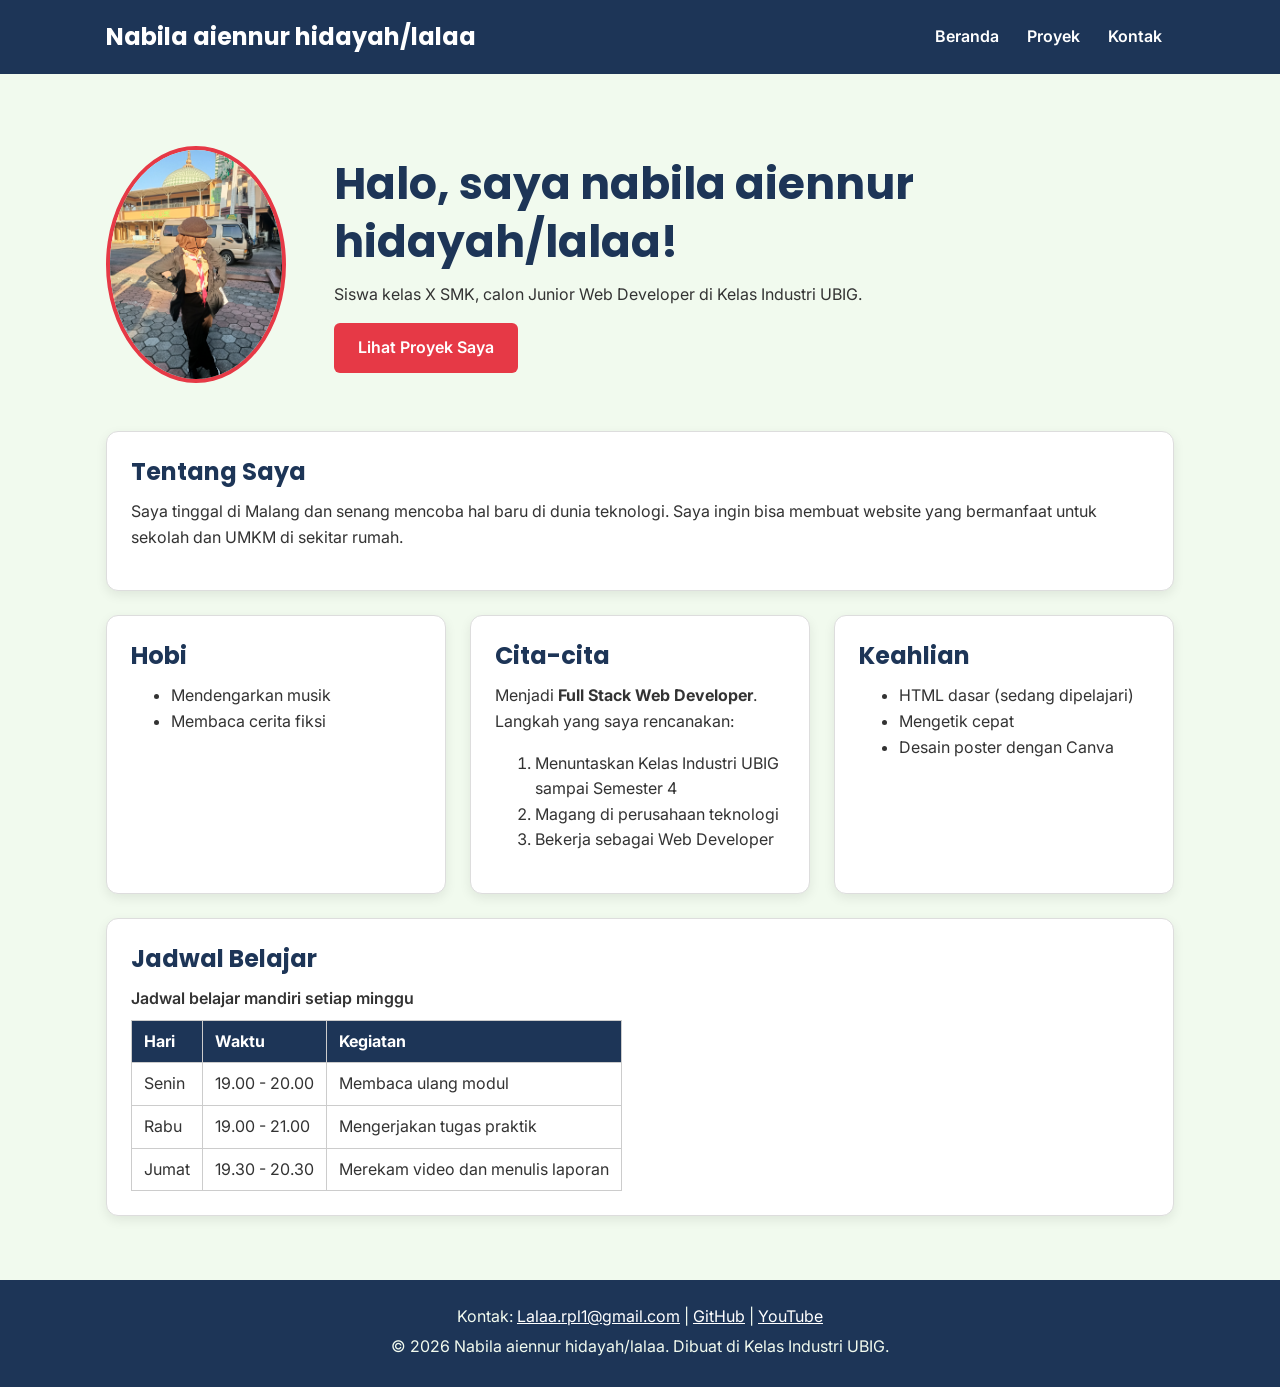
==== index.html @ 4d930527 "Upload semua file" ====
<!DOCTYPE html>
<html lang="id">
<head>
  <meta charset="UTF-8">
  <meta name="viewport" content="width=device-width, initial-scale=1.0">
  <title>Nabila aiennur hidayah/lalaa | Beranda</title>
  <link rel="preconnect" href="https://fonts.googleapis.com">
  <link rel="preconnect" href="https://fonts.gstatic.com" crossorigin>
  <link href="https://fonts.googleapis.com/css2?family=Inter:wght@400;600&family=Poppins:wght@600;700&display=swap" rel="stylesheet">
  <link rel="stylesheet" href="css/style.css">
</head>
<body>
  <header>
    <div class="container navbar">
      <h1>Nabila aiennur hidayah/lalaa</h1>
      <nav class="menu-laptop">
        <ul>
          <li><a href="index.html">Beranda</a></li>
          <li><a href="proyek.html">Proyek</a></li>
          <li><a href="kontak.html">Kontak</a></li>
        </ul>
      </nav>
      <!-- Tantangan: menu ponsel yang bisa dibuka-tutup -->
      <details class="menu-ponsel">
        <summary>Menu</summary>
        <nav>
          <ul>
            <li><a href="index.html">Beranda</a></li>
            <li><a href="proyek.html">Proyek</a></li>
            <li><a href="kontak.html">Kontak</a></li>
          </ul>
        </nav>
      </details>
    </div>
  </header>

  <main>
    <div class="container">
      <section class="hero">
        <img src="img/IMG20250812063908.jpg" alt="Foto profil Nabila aiennur hidayah/lalaa" width="180">
        <div>
          <h2>Halo, saya nabila aiennur hidayah/lalaa!</h2>
          <p>Siswa kelas X SMK, calon Junior Web Developer di Kelas Industri UBIG.</p>
          <a href="proyek.html" class="tombol">Lihat Proyek Saya</a>
        </div>
      </section>

      <section class="kartu">
        <h2>Tentang Saya</h2>
        <p>Saya tinggal di Malang dan senang mencoba hal baru di dunia teknologi. Saya ingin bisa membuat website yang bermanfaat untuk sekolah dan UMKM di sekitar rumah.</p>
      </section>

      <div class="daftar-kartu">
        <section class="kartu">
          <h2>Hobi</h2>
          <ul>
            <li>Mendengarkan musik</li>
            <li>Membaca cerita fiksi</li>
          </ul>
        </section>

        <section class="kartu">
          <h2>Cita-cita</h2>
          <p>Menjadi <strong>Full Stack Web Developer</strong>. Langkah yang saya rencanakan:</p>
          <ol>
            <li>Menuntaskan Kelas Industri UBIG sampai Semester 4</li>
            <li>Magang di perusahaan teknologi</li>
            <li>Bekerja sebagai Web Developer</li>
          </ol>
        </section>

        <section class="kartu">
          <h2>Keahlian</h2>
          <ul>
            <li>HTML dasar (sedang dipelajari)</li>
            <li>Mengetik cepat</li>
            <li>Desain poster dengan Canva</li>
          </ul>
        </section>
      </div>

      <section class="kartu">
        <h2>Jadwal Belajar</h2>
        <table>
          <caption>Jadwal belajar mandiri setiap minggu</caption>
          <thead>
            <tr>
              <th>Hari</th>
              <th>Waktu</th>
              <th>Kegiatan</th>
            </tr>
          </thead>
          <tbody>
            <tr>
              <td>Senin</td>
              <td>19.00 - 20.00</td>
              <td>Membaca ulang modul</td>
            </tr>
            <tr>
              <td>Rabu</td>
              <td>19.00 - 21.00</td>
              <td>Mengerjakan tugas praktik</td>
            </tr>
            <tr>
              <td>Jumat</td>
              <td>19.30 - 20.30</td>
              <td>Merekam video dan menulis laporan</td>
            </tr>
          </tbody>
        </table>
      </section>
    </div>
  </main>

  <footer>
    <p>Kontak: <a href="mailto:Lalaa.rpl1@gmail.com">Lalaa.rpl1@gmail.com</a> |
      <a href="https://github.com/" target="_blank">GitHub</a> |
      <a href="https://www.youtube.com/" target="_blank">YouTube</a></p>
    <p>&copy; 2026 Nabila aiennur hidayah/lalaa. Dibuat di Kelas Industri UBIG.</p>
  </footer>
</body>
</html>
---- css/style.css ----
/* Gaya portofolio Andi Pratama
   Palet: #1D3557 (utama), #E63946 (aksen), #F1FAEE (latar)
   Huruf: Poppins (judul), Inter (isi)
   Tata letak: mobile first, titik ubah 768px (tablet) dan 1024px (laptop) */

/* 1. Reset */
* {
  box-sizing: border-box;
  margin: 0;
}

img {
  max-width: 100%;
  height: auto;
}

/* 2. Dasar halaman: warna dan huruf */
body {
  font-family: "Inter", Arial, sans-serif;
  font-size: 1rem;
  line-height: 1.6;
  color: #333333;
  background-color: #F1FAEE;
}

h1, h2, h3 {
  font-family: "Poppins", Arial, sans-serif;
  color: #1D3557;
  line-height: 1.3;
}

h2 {
  margin-bottom: 0.75rem;
}

p, ul, ol {
  margin-bottom: 1rem;
}

a {
  color: #E63946;
}

/* 3. Wadah, header, dan menu */
.container {
  max-width: 1100px;
  margin: 0 auto;
  padding: 0 1rem;
}

header {
  background-color: #1D3557;
  color: #FFFFFF;
  padding: 1rem 0;
}

header h1 {
  color: #FFFFFF;
  font-size: 1.5rem;
}

.navbar {
  display: flex;
  flex-wrap: wrap;
  justify-content: space-between;
  align-items: center;
  gap: 0.5rem;
}

nav ul {
  display: flex;
  gap: 0.25rem;
  padding: 0;
  margin: 0;
  list-style: none;
}

nav a {
  display: inline-block;
  padding: 0.5rem 0.75rem;
  border-radius: 6px;
  color: #FFFFFF;
  font-weight: 600;
  text-decoration: none;
}

/* Tantangan: menu ponsel buka-tutup dengan details */
.menu-laptop {
  display: none;
}

.menu-ponsel summary {
  padding: 0.5rem 0.75rem;
  border: 1px solid #FFFFFF;
  border-radius: 6px;
  font-weight: 600;
  cursor: pointer;
}

.menu-ponsel ul {
  flex-direction: column;
  margin-top: 0.5rem;
}

/* 4. Isi utama, hero, dan kartu */
main {
  padding: 1.5rem 0;
}

.hero {
  display: flex;
  flex-direction: column;
  align-items: center;
  gap: 1.5rem;
  padding: 1rem 0 2rem;
  text-align: center;
}

.hero img {
  border: 4px solid #E63946;
  border-radius: 50%;
}

.hero h2 {
  font-size: 2rem;
}

.tombol {
  display: inline-block;
  padding: 0.75rem 1.5rem;
  border-radius: 6px;
  background-color: #E63946;
  color: #FFFFFF;
  font-weight: 600;
  text-decoration: none;
}

.kartu {
  background-color: #FFFFFF;
  padding: 1rem;
  margin-bottom: 1.5rem;
  border: 1px solid #DDDDDD;
  border-radius: 12px;
  box-shadow: 0 4px 12px rgba(0, 0, 0, 0.08);
}

.daftar-kartu {
  display: flex;
  flex-wrap: wrap;
  gap: 1.5rem;
  margin-bottom: 1.5rem;
}

.daftar-kartu .kartu {
  flex: 1 1 280px;
  margin-bottom: 0;
}

article img {
  border-radius: 8px;
  border: 1px solid #DDDDDD;
}

/* 5. Tabel */
table {
  border-collapse: collapse;
}

caption {
  font-weight: 600;
  text-align: left;
  margin-bottom: 0.5rem;
}

th, td {
  border: 1px solid #CCCCCC;
  padding: 0.5rem 0.75rem;
  text-align: left;
}

th {
  background-color: #1D3557;
  color: #FFFFFF;
}

/* 6. Form */
label {
  font-weight: 600;
}

input, select, textarea {
  width: 100%;
  max-width: 22rem;
  padding: 0.6rem;
  margin-top: 0.25rem;
  border: 1px solid #CCCCCC;
  border-radius: 6px;
  font-family: inherit;
  font-size: 1rem;
}

button {
  padding: 0.75rem 1.5rem;
  border: none;
  border-radius: 6px;
  background-color: #E63946;
  color: #FFFFFF;
  font-family: inherit;
  font-size: 1rem;
  font-weight: 600;
  cursor: pointer;
}

/* 7. Footer */
footer {
  background-color: #1D3557;
  color: #F1FAEE;
  text-align: center;
  padding: 1.5rem;
}

footer p {
  margin-bottom: 0.25rem;
}

footer a {
  color: #FFFFFF;
}

/* 8. Tablet: lebar layar 768px ke atas */
@media (min-width: 768px) {
  .menu-laptop {
    display: block;
  }

  .menu-ponsel {
    display: none;
  }

  .hero {
    flex-direction: row;
    padding: 2rem 0 3rem;
    text-align: left;
  }

  .kartu {
    padding: 1.5rem;
  }
}

/* 9. Laptop: lebar layar 1024px ke atas */
@media (min-width: 1024px) {
  main {
    padding: 2.5rem 0;
  }

  .hero {
    gap: 3rem;
  }

  .hero h2 {
    font-size: 2.75rem;
  }
}
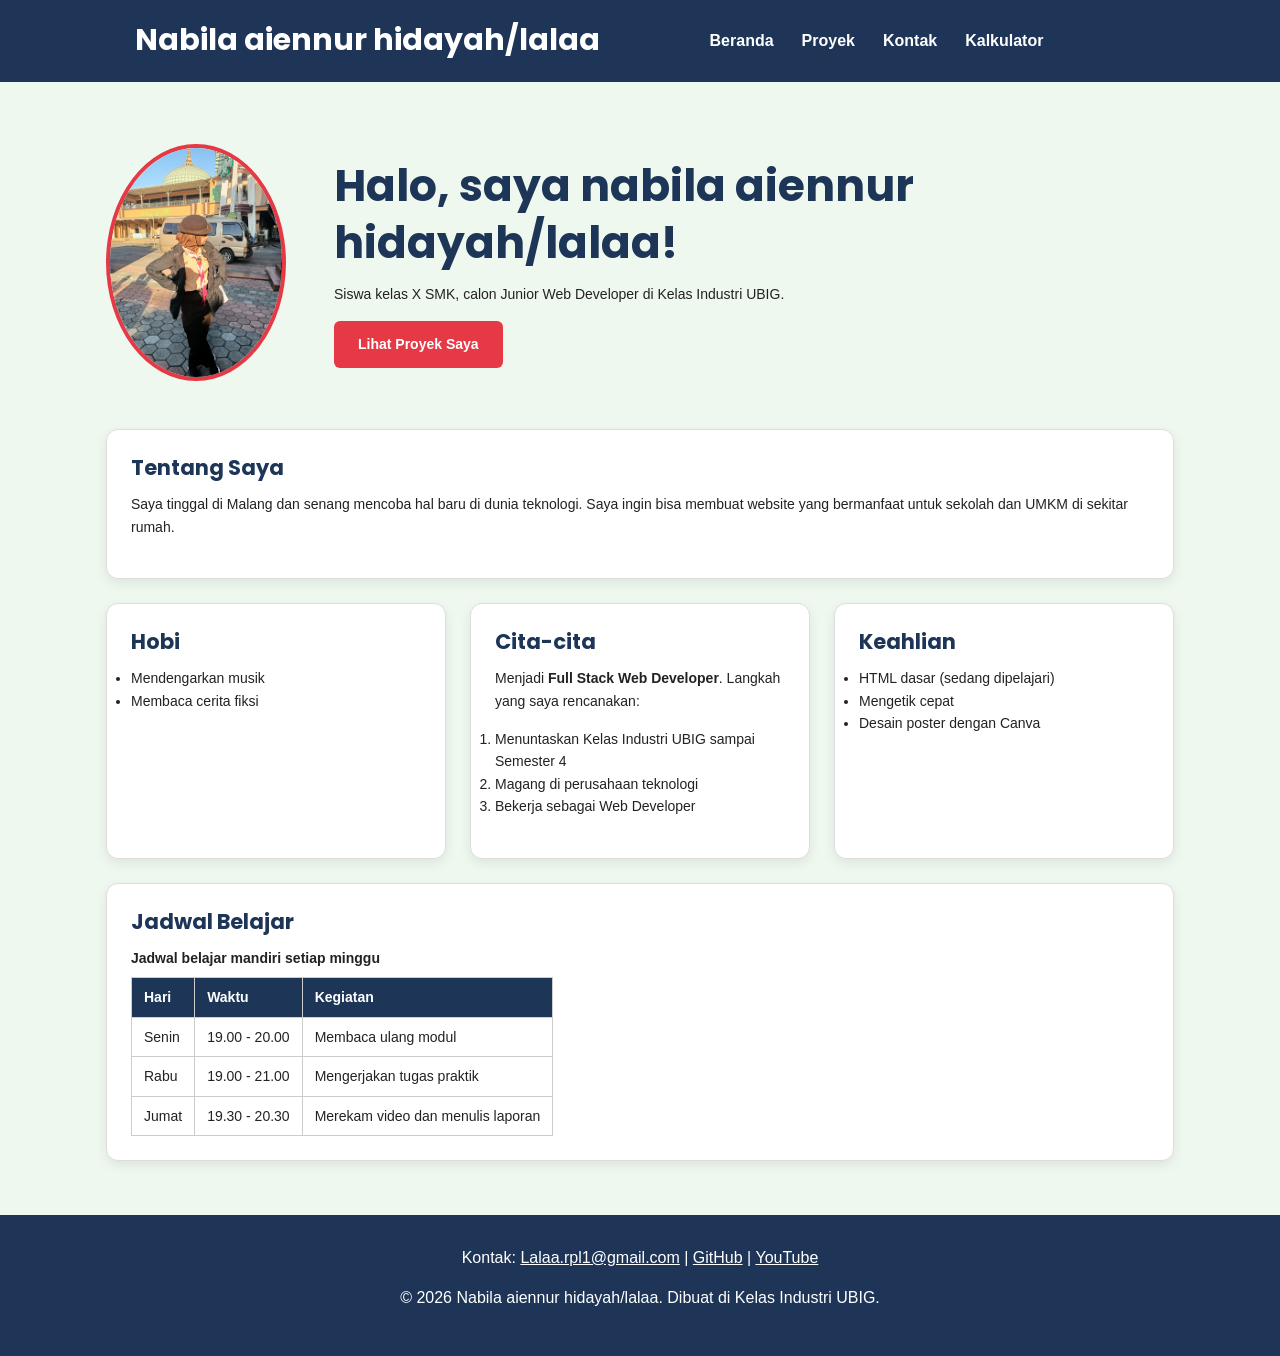
==== commit 1052ee77: "feat: tambah latihan javascript dasar" ====
--- a/index.html
+++ b/index.html
@@ -4,10 +4,25 @@
   <meta charset="UTF-8">
   <meta name="viewport" content="width=device-width, initial-scale=1.0">
   <title>Nabila aiennur hidayah/lalaa | Beranda</title>
+  <link rel="icon" href="img/IMG20250812063908.jpg">
   <link rel="preconnect" href="https://fonts.googleapis.com">
   <link rel="preconnect" href="https://fonts.gstatic.com" crossorigin>
   <link href="https://fonts.googleapis.com/css2?family=Inter:wght@400;600&family=Poppins:wght@600;700&display=swap" rel="stylesheet">
   <link rel="stylesheet" href="css/style.css">
+  <head>
+<meta charset="UTF-8">
+
+<meta name="viewport" content="width=device-width, initial-scale=1.0">
+
+<title>Nabila aiennur hidayah/lalaa | Beranda</title>
+<link rel="preconnect" href="https://fonts.googleapis.com">
+<link rel="preconnect" href="https://fonts.gstatic.com"
+crossorigin>
+<link href="https://fonts.googleapis.com/css2?
+family=Inter:wght@400;600&family=Poppins:wght@600;700&display=swap"
+rel="stylesheet">
+<link rel="stylesheet" href="css/style.css">
+<script src="js/latihan.js" defer></script>
 </head>
 <body>
   <header>
@@ -18,6 +33,7 @@
           <li><a href="index.html">Beranda</a></li>
           <li><a href="proyek.html">Proyek</a></li>
           <li><a href="kontak.html">Kontak</a></li>
+          <li><a href="kalkulator.html">Kalkulator</a></li>
         </ul>
       </nav>
       <!-- Tantangan: menu ponsel yang bisa dibuka-tutup -->
--- a/css/style.css
+++ b/css/style.css
@@ -1,4 +1,4 @@
-/* Gaya portofolio Andi Pratama
+/* Gaya portofolio Nabila aiennur hidayah/lalaa
    Palet: #1D3557 (utama), #E63946 (aksen), #F1FAEE (latar)
    Huruf: Poppins (judul), Inter (isi)
    Tata letak: mobile first, titik ubah 768px (tablet) dan 1024px (laptop) */
@@ -262,3 +262,163 @@
     font-size: 2.75rem;
   }
 }
+* {
+    margin: 0;
+    padding: 0;
+    box-sizing: border-box;
+}
+
+body {
+    font-family: Arial, sans-serif;
+    background-color: #eeeeee;
+    font-size: 14px;
+}
+
+ * {
+    margin: 0;
+    padding: 0;
+    box-sizing: border-box;
+}
+
+body {
+    font-family: Arial, sans-serif;
+    background-color: #eff8ee;
+    color: #222;
+}
+
+
+/* Navbar */
+header {
+    background-color: #1e3557;
+    color: white;
+    width: 100%;
+    padding: 20px 30px;
+
+    display: flex;
+    flex-direction: row;
+    flex-wrap: nowrap;
+    justify-content: center;
+    align-items: center;
+    gap: 25px;
+}
+
+header h1 {
+    font-size: 30px;
+    font-weight: bold;
+    white-space: nowrap;
+    margin: 0;
+    transform: translateX(-90PX);
+}
+
+header nav {
+    display: flex;
+    flex-direction: row;
+    flex-wrap: nowrap;
+    align-items: center;
+    gap: 30px;
+}
+
+header nav a {
+    color: white;
+    text-decoration: none;
+    font-size: 16px;
+    font-weight: bold;
+    white-space: nowrap;
+}
+
+
+/* Memperbaiki lebar halaman */
+html,
+body {
+    width: 100%;
+    margin: 0;
+    padding: 0;
+    overflow-x: hidden;
+}
+
+main {
+    width: 100%;
+}
+
+.card {
+    width: 100%;
+    max-width: 100%;
+}
+/* Bagian utama */
+main {
+    min-height: 500px;
+    padding: 30px 40px;
+}
+
+/* Kotak kalkulator */
+.card {
+    background-color: white;
+    padding: 30px;
+    border-radius: 15px;
+    box-shadow: 0 3px 10px rgba(0, 0, 0, 0.1);
+    width: 100%;
+}
+
+.card h2 {
+    color: #1e3557;
+    font-size: 28px;
+    margin-bottom: 20px;
+}
+
+.card p {
+    margin-bottom: 20px;
+}
+
+/* Form */
+form {
+    display: flex;
+    flex-direction: column;
+    width: 440px;
+    max-width: 100%;
+}
+
+label {
+    font-weight: bold;
+    margin-bottom: 10px;
+}
+
+input {
+    padding: 12px;
+    margin-bottom: 20px;
+    border: 1px solid #ccc;
+    border-radius: 5px;
+    font-size: 16px;
+}
+
+button {
+    background-color: #e63946;
+    color: white;
+    border: none;
+    border-radius: 5px;
+    padding: 12px;
+    width: 100px;
+    font-size: 15px;
+    cursor: pointer;
+}
+
+button:hover {
+    background-color: #c92a37;
+}
+
+#hasil {
+    margin-top: 15px;
+    font-size: 16px;
+}
+
+/* Footer */
+footer {
+    background-color: #1e3557;
+    color: white;
+    text-align: center;
+    padding: 30px 15px;
+    font-size: 16px;
+}
+
+footer p {
+    margin-bottom: 15px;
+}
--- a/css/style.css
+++ b/css/style.css
@@ -1,4 +1,4 @@
-/* Gaya portofolio Andi Pratama
+/* Gaya portofolio Nabila aiennur hidayah/lalaa
    Palet: #1D3557 (utama), #E63946 (aksen), #F1FAEE (latar)
    Huruf: Poppins (judul), Inter (isi)
    Tata letak: mobile first, titik ubah 768px (tablet) dan 1024px (laptop) */
@@ -262,3 +262,163 @@
     font-size: 2.75rem;
   }
 }
+* {
+    margin: 0;
+    padding: 0;
+    box-sizing: border-box;
+}
+
+body {
+    font-family: Arial, sans-serif;
+    background-color: #eeeeee;
+    font-size: 14px;
+}
+
+ * {
+    margin: 0;
+    padding: 0;
+    box-sizing: border-box;
+}
+
+body {
+    font-family: Arial, sans-serif;
+    background-color: #eff8ee;
+    color: #222;
+}
+
+
+/* Navbar */
+header {
+    background-color: #1e3557;
+    color: white;
+    width: 100%;
+    padding: 20px 30px;
+
+    display: flex;
+    flex-direction: row;
+    flex-wrap: nowrap;
+    justify-content: center;
+    align-items: center;
+    gap: 25px;
+}
+
+header h1 {
+    font-size: 30px;
+    font-weight: bold;
+    white-space: nowrap;
+    margin: 0;
+    transform: translateX(-90PX);
+}
+
+header nav {
+    display: flex;
+    flex-direction: row;
+    flex-wrap: nowrap;
+    align-items: center;
+    gap: 30px;
+}
+
+header nav a {
+    color: white;
+    text-decoration: none;
+    font-size: 16px;
+    font-weight: bold;
+    white-space: nowrap;
+}
+
+
+/* Memperbaiki lebar halaman */
+html,
+body {
+    width: 100%;
+    margin: 0;
+    padding: 0;
+    overflow-x: hidden;
+}
+
+main {
+    width: 100%;
+}
+
+.card {
+    width: 100%;
+    max-width: 100%;
+}
+/* Bagian utama */
+main {
+    min-height: 500px;
+    padding: 30px 40px;
+}
+
+/* Kotak kalkulator */
+.card {
+    background-color: white;
+    padding: 30px;
+    border-radius: 15px;
+    box-shadow: 0 3px 10px rgba(0, 0, 0, 0.1);
+    width: 100%;
+}
+
+.card h2 {
+    color: #1e3557;
+    font-size: 28px;
+    margin-bottom: 20px;
+}
+
+.card p {
+    margin-bottom: 20px;
+}
+
+/* Form */
+form {
+    display: flex;
+    flex-direction: column;
+    width: 440px;
+    max-width: 100%;
+}
+
+label {
+    font-weight: bold;
+    margin-bottom: 10px;
+}
+
+input {
+    padding: 12px;
+    margin-bottom: 20px;
+    border: 1px solid #ccc;
+    border-radius: 5px;
+    font-size: 16px;
+}
+
+button {
+    background-color: #e63946;
+    color: white;
+    border: none;
+    border-radius: 5px;
+    padding: 12px;
+    width: 100px;
+    font-size: 15px;
+    cursor: pointer;
+}
+
+button:hover {
+    background-color: #c92a37;
+}
+
+#hasil {
+    margin-top: 15px;
+    font-size: 16px;
+}
+
+/* Footer */
+footer {
+    background-color: #1e3557;
+    color: white;
+    text-align: center;
+    padding: 30px 15px;
+    font-size: 16px;
+}
+
+footer p {
+    margin-bottom: 15px;
+}
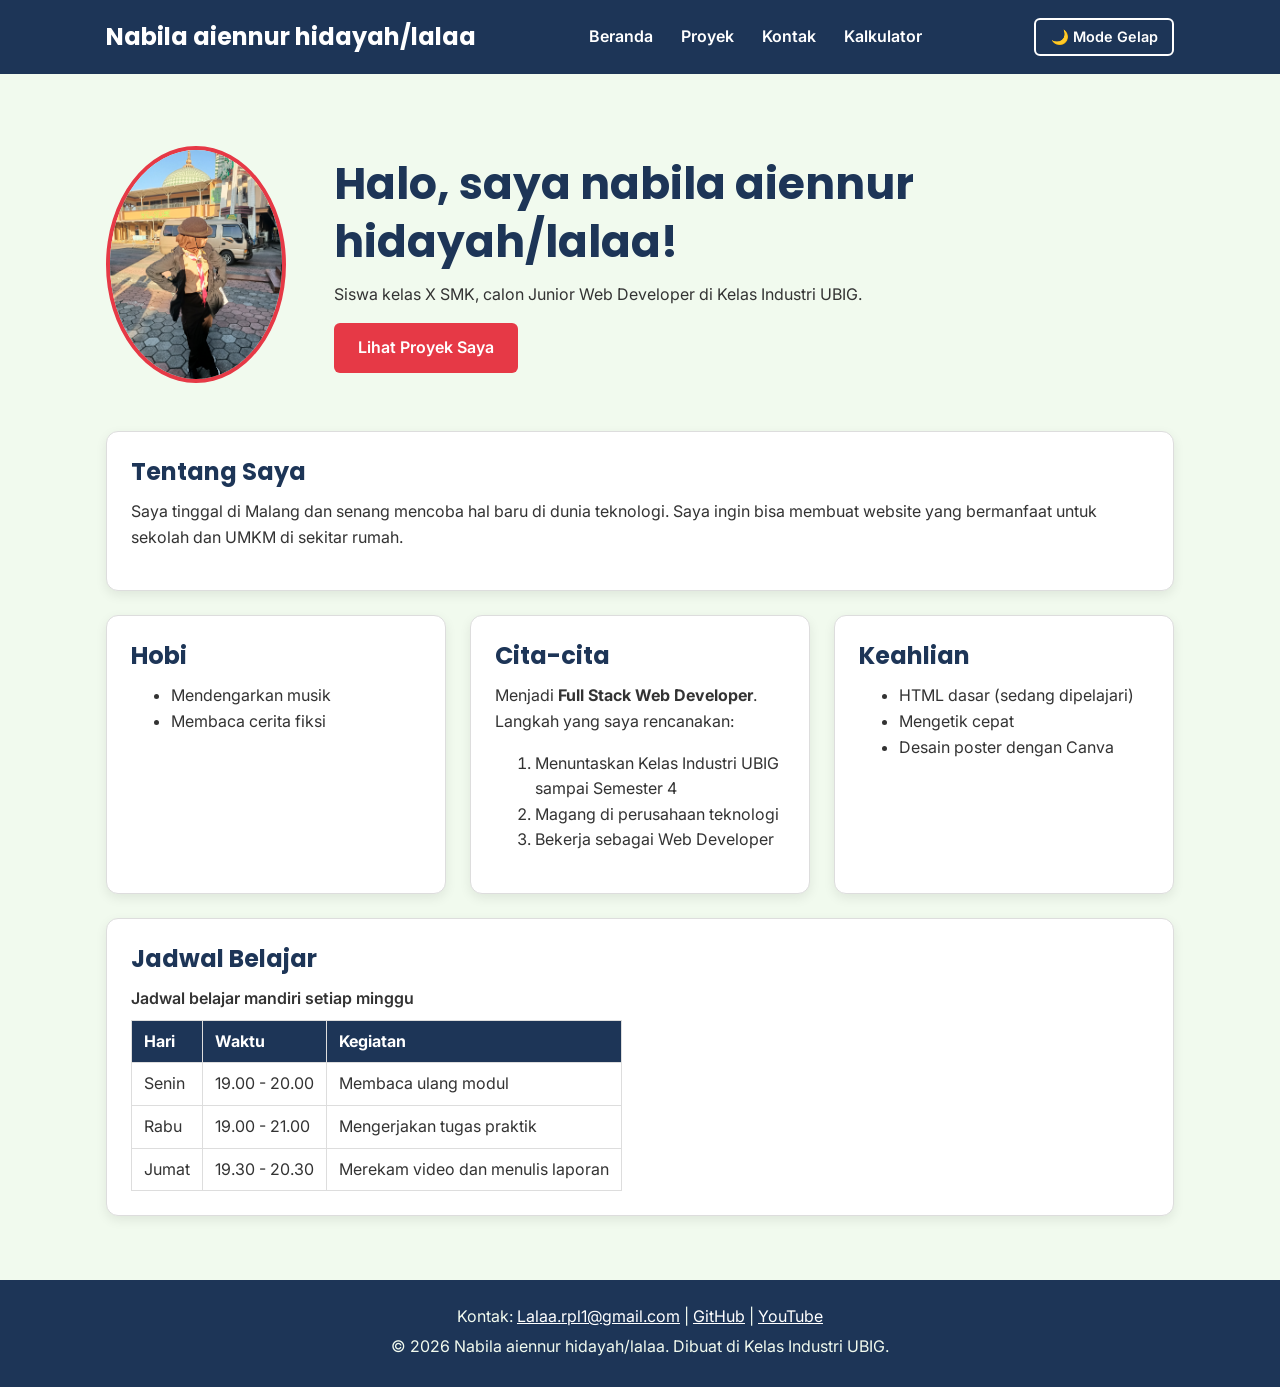
==== commit 7073e8aa: "update project" ====
--- a/index.html
+++ b/index.html
@@ -4,25 +4,13 @@
   <meta charset="UTF-8">
   <meta name="viewport" content="width=device-width, initial-scale=1.0">
   <title>Nabila aiennur hidayah/lalaa | Beranda</title>
-  <link rel="icon" href="img/IMG20250812063908.jpg">
   <link rel="preconnect" href="https://fonts.googleapis.com">
   <link rel="preconnect" href="https://fonts.gstatic.com" crossorigin>
   <link href="https://fonts.googleapis.com/css2?family=Inter:wght@400;600&family=Poppins:wght@600;700&display=swap" rel="stylesheet">
   <link rel="stylesheet" href="css/style.css">
-  <head>
-<meta charset="UTF-8">
-
-<meta name="viewport" content="width=device-width, initial-scale=1.0">
-
-<title>Nabila aiennur hidayah/lalaa | Beranda</title>
-<link rel="preconnect" href="https://fonts.googleapis.com">
-<link rel="preconnect" href="https://fonts.gstatic.com"
-crossorigin>
-<link href="https://fonts.googleapis.com/css2?
-family=Inter:wght@400;600&family=Poppins:wght@600;700&display=swap"
-rel="stylesheet">
-<link rel="stylesheet" href="css/style.css">
-<script src="js/latihan.js" defer></script>
+  <script src="js/main.js" defer></script>
+  <script src="js/Tema.js" defer></script>
+  <script src="js/latihan.js" defer></script>
 </head>
 <body>
   <header>
@@ -36,6 +24,11 @@
           <li><a href="kalkulator.html">Kalkulator</a></li>
         </ul>
       </nav>
+
+      <button type="button" id="button-tema" class="tombol-tema">
+           🌙 Mode Gelap
+        </button>
+
       <!-- Tantangan: menu ponsel yang bisa dibuka-tutup -->
       <details class="menu-ponsel">
         <summary>Menu</summary>
@@ -44,6 +37,7 @@
             <li><a href="index.html">Beranda</a></li>
             <li><a href="proyek.html">Proyek</a></li>
             <li><a href="kontak.html">Kontak</a></li>
+            <li><a href="kalkulator.html">Kalkulator</a></li>
           </ul>
         </nav>
       </details>
@@ -53,7 +47,7 @@
   <main>
     <div class="container">
       <section class="hero">
-        <img src="img/IMG20250812063908.jpg" alt="Foto profil Nabila aiennur hidayah/lalaa" width="180">
+        <img src="img/myfoto.jpeg.jpg" alt="Foto profil Nabila aiennur hidayah/lalaa" width="180">
         <div>
           <h2>Halo, saya nabila aiennur hidayah/lalaa!</h2>
           <p>Siswa kelas X SMK, calon Junior Web Developer di Kelas Industri UBIG.</p>
@@ -135,4 +129,4 @@
     <p>&copy; 2026 Nabila aiennur hidayah/lalaa. Dibuat di Kelas Industri UBIG.</p>
   </footer>
 </body>
-</html>
+</html>
--- a/css/style.css
+++ b/css/style.css
@@ -1,4 +1,4 @@
-/* Gaya portofolio Nabila aiennur hidayah/lalaa
+/* Gaya portofolio Nabila aiennur hidayah
    Palet: #1D3557 (utama), #E63946 (aksen), #F1FAEE (latar)
    Huruf: Poppins (judul), Inter (isi)
    Tata letak: mobile first, titik ubah 768px (tablet) dan 1024px (laptop) */
@@ -15,17 +15,32 @@
 }
 
 /* 2. Dasar halaman: warna dan huruf */
+/* PENANDA FOOTER: body dibuat setinggi layar dan disusun vertikal. */
+:root {
+  --warna-utama: #1D3557;
+  --warna-judul: #1D3557;
+  --warna-aksen: #E63946;
+  --warna-tautan: #E63946;
+  --warna-latar: #F1FAEE;
+  --warna-teks: #333333;
+  --warna-kartu: #FFFFFF;
+  --warna-garis: #DDDDDD;
+}
+
 body {
+  display: flex;
+  flex-direction: column;
+  min-height: 100vh;
   font-family: "Inter", Arial, sans-serif;
   font-size: 1rem;
   line-height: 1.6;
-  color: #333333;
-  background-color: #F1FAEE;
+  color: var(--warna-teks);
+  background-color: var(--warna-latar);
 }
 
 h1, h2, h3 {
   font-family: "Poppins", Arial, sans-serif;
-  color: #1D3557;
+  color: var(--warna-judul);
   line-height: 1.3;
 }
 
@@ -38,7 +53,7 @@
 }
 
 a {
-  color: #E63946;
+  color: var(--warna-tautan);
 }
 
 /* 3. Wadah, header, dan menu */
@@ -49,7 +64,7 @@
 }
 
 header {
-  background-color: #1D3557;
+  background-color: var(--warna-utama);
   color: #FFFFFF;
   padding: 1rem 0;
 }
@@ -103,7 +118,9 @@
 }
 
 /* 4. Isi utama, hero, dan kartu */
+/* PENANDA FOOTER: main mengisi ruang kosong sebelum footer. */
 main {
+  flex: 1;
   padding: 1.5rem 0;
 }
 
@@ -129,17 +146,17 @@
   display: inline-block;
   padding: 0.75rem 1.5rem;
   border-radius: 6px;
-  background-color: #E63946;
+  background-color: var(--warna-aksen);
   color: #FFFFFF;
   font-weight: 600;
   text-decoration: none;
 }
 
 .kartu {
-  background-color: #FFFFFF;
+  background-color: var(--warna-kartu);
   padding: 1rem;
   margin-bottom: 1.5rem;
-  border: 1px solid #DDDDDD;
+  border: 1px solid var(--warna-garis);
   border-radius: 12px;
   box-shadow: 0 4px 12px rgba(0, 0, 0, 0.08);
 }
@@ -158,7 +175,7 @@
 
 article img {
   border-radius: 8px;
-  border: 1px solid #DDDDDD;
+  border: 1px solid var(--warna-garis);
 }
 
 /* 5. Tabel */
@@ -173,13 +190,13 @@
 }
 
 th, td {
-  border: 1px solid #CCCCCC;
+  border: 1px solid var(--warna-garis);
   padding: 0.5rem 0.75rem;
   text-align: left;
 }
 
 th {
-  background-color: #1D3557;
+  background-color: var(--warna-utama);
   color: #FFFFFF;
 }
 
@@ -193,8 +210,10 @@
   max-width: 22rem;
   padding: 0.6rem;
   margin-top: 0.25rem;
-  border: 1px solid #CCCCCC;
-  border-radius: 6px;
+  border: 1px solid var(--warna-garis);
+  border-radius: 6px;
+  color: var(--warna-teks);
+  background-color: var(--warna-kartu);
   font-family: inherit;
   font-size: 1rem;
 }
@@ -203,7 +222,7 @@
   padding: 0.75rem 1.5rem;
   border: none;
   border-radius: 6px;
-  background-color: #E63946;
+  background-color: var(--warna-aksen);
   color: #FFFFFF;
   font-family: inherit;
   font-size: 1rem;
@@ -213,7 +232,7 @@
 
 /* 7. Footer */
 footer {
-  background-color: #1D3557;
+  background-color: var(--warna-utama);
   color: #F1FAEE;
   text-align: center;
   padding: 1.5rem;
@@ -262,163 +281,109 @@
     font-size: 2.75rem;
   }
 }
-* {
-    margin: 0;
-    padding: 0;
+
+/* 10. Tombol tema, filter, dan label kategori */
+.tombol-tema {
+  padding: 0.5rem 0.9rem;
+  border: 2px solid #FFFFFF;
+  background-color: transparent;
+  font-size: 0.9rem;
+}
+
+.filter-proyek {
+  display: flex;
+  flex-wrap: wrap;
+  gap: 0.5rem;
+  margin-bottom: 1rem;
+}
+
+.filter-proyek-tombol {
+  padding: 0.5rem 0.9rem;
+}
+
+.filter-proyek-tombol.aktif {
+  background-color: var(--warna-utama);
+}
+
+.label {
+  display: inline-block;
+  margin-bottom: 0.5rem;
+  color: var(--warna-aksen);
+  font-weight: 600;
+}
+
+/* 11. Tema gelap */
+body.gelap {
+  --warna-utama: #24364B;
+  --warna-judul: #E3E8EE;
+  --warna-aksen: #FF7B86;
+  --warna-tautan: #FF9AA2;
+  --warna-latar: #121A24;
+  --warna-teks: #E3E8EE;
+  --warna-kartu: #1C2938;
+  --warna-garis: #3A4A5D;
+}
+
+
+/* ===== KALKULATOR NILAI ===== */
+
+main .card {
+    width: 100%;
+    max-width: 1100px;
+    margin: 30px auto;
+    padding: 30px;
     box-sizing: border-box;
-}
-
-body {
-    font-family: Arial, sans-serif;
-    background-color: #eeeeee;
-    font-size: 14px;
-}
-
- * {
-    margin: 0;
-    padding: 0;
-    box-sizing: border-box;
-}
-
-body {
-    font-family: Arial, sans-serif;
-    background-color: #eff8ee;
-    color: #222;
-}
-
-
-/* Navbar */
-header {
-    background-color: #1e3557;
-    color: white;
-    width: 100%;
-    padding: 20px 30px;
-
-    display: flex;
-    flex-direction: row;
-    flex-wrap: nowrap;
-    justify-content: center;
-    align-items: center;
-    gap: 25px;
-}
-
-header h1 {
-    font-size: 30px;
-    font-weight: bold;
-    white-space: nowrap;
-    margin: 0;
-    transform: translateX(-90PX);
-}
-
-header nav {
-    display: flex;
-    flex-direction: row;
-    flex-wrap: nowrap;
-    align-items: center;
-    gap: 30px;
-}
-
-header nav a {
-    color: white;
-    text-decoration: none;
-    font-size: 16px;
-    font-weight: bold;
-    white-space: nowrap;
-}
-
-
-/* Memperbaiki lebar halaman */
-html,
-body {
-    width: 100%;
-    margin: 0;
-    padding: 0;
-    overflow-x: hidden;
-}
-
-main {
-    width: 100%;
-}
-
-.card {
-    width: 100%;
-    max-width: 100%;
-}
-/* Bagian utama */
-main {
-    min-height: 500px;
-    padding: 30px 40px;
-}
-
-/* Kotak kalkulator */
-.card {
-    background-color: white;
-    padding: 30px;
     border-radius: 15px;
-    box-shadow: 0 3px 10px rgba(0, 0, 0, 0.1);
-    width: 100%;
-}
-
-.card h2 {
-    color: #1e3557;
-    font-size: 28px;
-    margin-bottom: 20px;
-}
-
-.card p {
-    margin-bottom: 20px;
-}
-
-/* Form */
-form {
+}
+
+/* Form kalkulator */
+#formNilai {
     display: flex;
     flex-direction: column;
-    width: 440px;
-    max-width: 100%;
-}
-
-label {
-    font-weight: bold;
-    margin-bottom: 10px;
-}
-
-input {
+    align-items: flex-start;
+    gap: 12px;
+    width: 100%;
+    max-width: 470px;
+    margin-top: 25px;
+}
+
+/* Label input */
+#formNilai label {
+    display: block;
+    font-weight: 600;
+    margin-top: 5px;
+}
+
+/* Kotak input */
+#formNilai input {
+    width: 100%;
     padding: 12px;
-    margin-bottom: 20px;
-    border: 1px solid #ccc;
-    border-radius: 5px;
-    font-size: 16px;
-}
-
-button {
-    background-color: #e63946;
-    color: white;
-    border: none;
-    border-radius: 5px;
-    padding: 12px;
-    width: 100px;
-    font-size: 15px;
+    box-sizing: border-box;
+    border-radius: 8px;
+}
+
+/* Tombol hitung */
+#formNilai button {
+    padding: 12px 25px;
+    margin-top: 10px;
+    border-radius: 8px;
     cursor: pointer;
 }
 
-button:hover {
-    background-color: #c92a37;
-}
-
+/* Hasil kalkulasi */
 #hasil {
-    margin-top: 15px;
-    font-size: 16px;
-}
-
-/* Footer */
-footer {
-    background-color: #1e3557;
-    color: white;
-    text-align: center;
-    padding: 30px 15px;
-    font-size: 16px;
-}
-
-footer p {
-    margin-bottom: 15px;
+    margin-top: 25px;
+    font-weight: 600;
+}
+
+/* Tampilan HP */
+@media (max-width: 600px) {
+    main .card {
+        padding: 20px;
+        margin: 20px auto;
+    }
+
+    #formNilai {
+        max-width: 100%;
+    }
 }
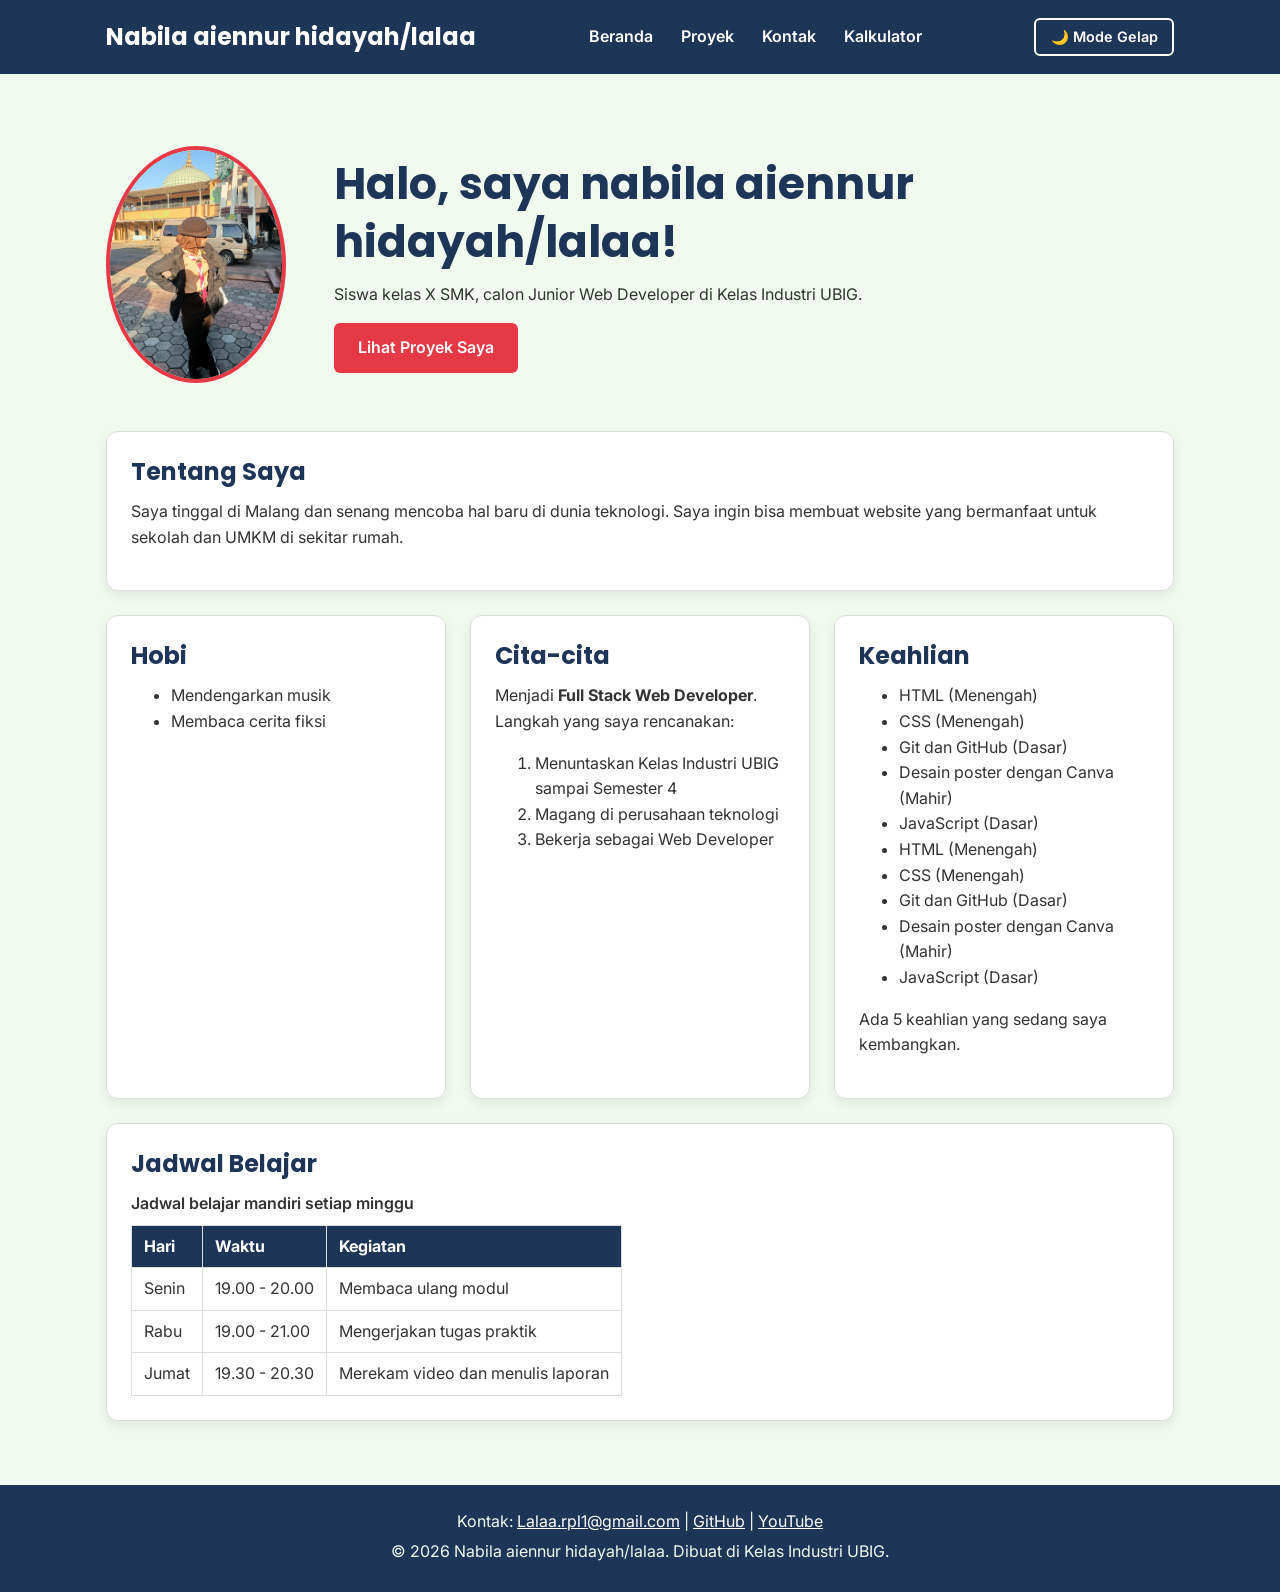
==== commit 8c289841: "feat: tampilkan repositori GitHub dan keahlian dari JSON" ====
--- a/index.html
+++ b/index.html
@@ -81,11 +81,8 @@
 
         <section class="kartu">
           <h2>Keahlian</h2>
-          <ul>
-            <li>HTML dasar (sedang dipelajari)</li>
-            <li>Mengetik cepat</li>
-            <li>Desain poster dengan Canva</li>
-          </ul>
+          <ul id="daftar-skill"></ul>
+          <p id="jumlah-skill"></p>
         </section>
       </div>
 
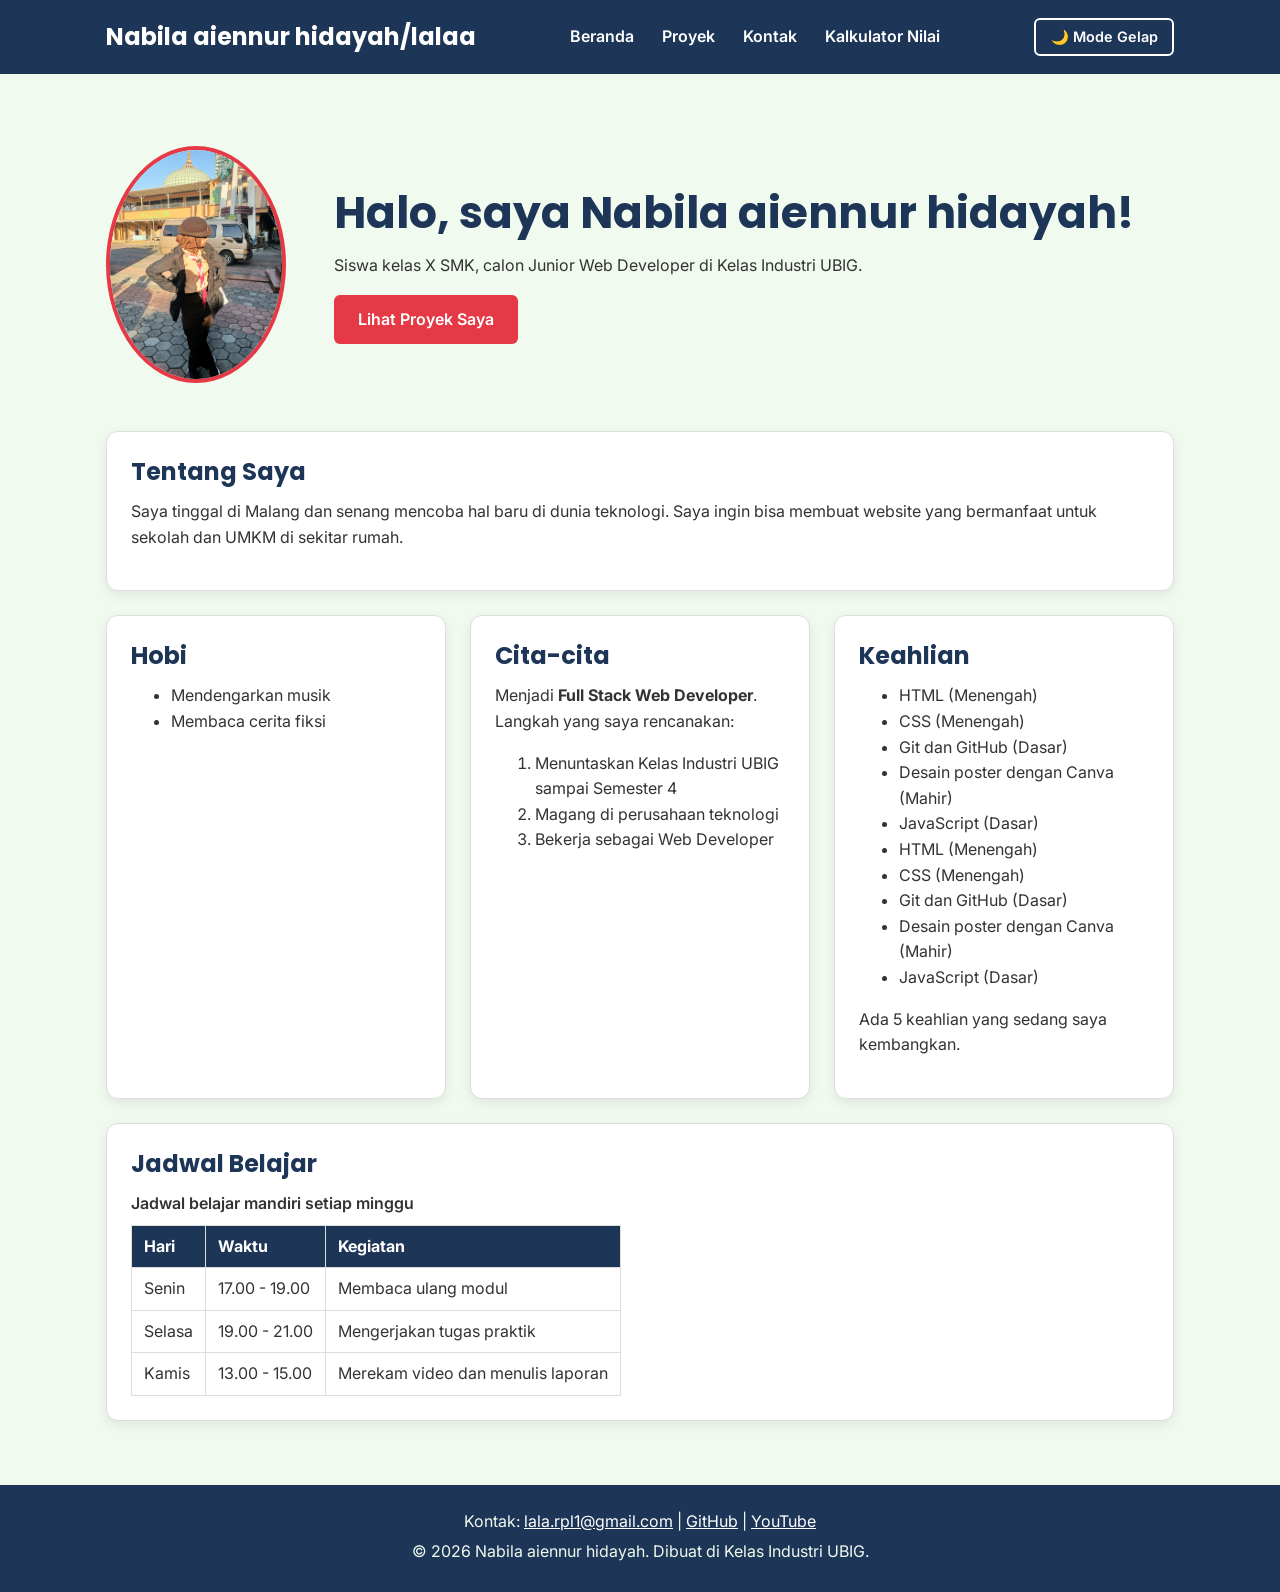
==== commit be37ad82: "uploud ulang tugas" ====
--- a/index.html
+++ b/index.html
@@ -9,7 +9,7 @@
   <link href="https://fonts.googleapis.com/css2?family=Inter:wght@400;600&family=Poppins:wght@600;700&display=swap" rel="stylesheet">
   <link rel="stylesheet" href="css/style.css">
   <script src="js/main.js" defer></script>
-  <script src="js/Tema.js" defer></script>
+  <script src="js/tema.js" defer></script>
   <script src="js/latihan.js" defer></script>
 </head>
 <body>
@@ -21,14 +21,9 @@
           <li><a href="index.html">Beranda</a></li>
           <li><a href="proyek.html">Proyek</a></li>
           <li><a href="kontak.html">Kontak</a></li>
-          <li><a href="kalkulator.html">Kalkulator</a></li>
+          <li><a href="kalkulator.html">Kalkulator Nilai</a></li>
         </ul>
       </nav>
-
-      <button type="button" id="button-tema" class="tombol-tema">
-           🌙 Mode Gelap
-        </button>
-
       <!-- Tantangan: menu ponsel yang bisa dibuka-tutup -->
       <details class="menu-ponsel">
         <summary>Menu</summary>
@@ -37,19 +32,20 @@
             <li><a href="index.html">Beranda</a></li>
             <li><a href="proyek.html">Proyek</a></li>
             <li><a href="kontak.html">Kontak</a></li>
-            <li><a href="kalkulator.html">Kalkulator</a></li>
+            <li><a href="kalkulator.html">Kalkulator Nilai</a></li>
           </ul>
         </nav>
       </details>
+      <button type="button" class="tombol-tema" id="btn-tema">🌙 Mode Gelap</button>
     </div>
   </header>
 
   <main>
     <div class="container">
       <section class="hero">
-        <img src="img/myfoto.jpeg.jpg" alt="Foto profil Nabila aiennur hidayah/lalaa" width="180">
+        <img src="img/myfoto.jpeg.jpg " alt="Foto profil Nabila aiennur hidayah" width="180">
         <div>
-          <h2>Halo, saya nabila aiennur hidayah/lalaa!</h2>
+          <h2>Halo, saya Nabila aiennur hidayah!</h2>
           <p>Siswa kelas X SMK, calon Junior Web Developer di Kelas Industri UBIG.</p>
           <a href="proyek.html" class="tombol">Lihat Proyek Saya</a>
         </div>
@@ -79,10 +75,10 @@
           </ol>
         </section>
 
-        <section class="kartu">
-          <h2>Keahlian</h2>
-          <ul id="daftar-skill"></ul>
-          <p id="jumlah-skill"></p>
+           <section class="kartu">
+            <h2>Keahlian</h2>
+            <ul id="daftar-skill"></ul>
+            <p id="jumlah-skill"></p>
         </section>
       </div>
 
@@ -100,17 +96,17 @@
           <tbody>
             <tr>
               <td>Senin</td>
-              <td>19.00 - 20.00</td>
+              <td>17.00 - 19.00</td>
               <td>Membaca ulang modul</td>
             </tr>
             <tr>
-              <td>Rabu</td>
+              <td>Selasa</td>
               <td>19.00 - 21.00</td>
               <td>Mengerjakan tugas praktik</td>
             </tr>
             <tr>
-              <td>Jumat</td>
-              <td>19.30 - 20.30</td>
+              <td>Kamis</td>
+              <td>13.00 - 15.00</td>
               <td>Merekam video dan menulis laporan</td>
             </tr>
           </tbody>
@@ -120,10 +116,10 @@
   </main>
 
   <footer>
-    <p>Kontak: <a href="mailto:Lalaa.rpl1@gmail.com">Lalaa.rpl1@gmail.com</a> |
-      <a href="https://github.com/" target="_blank">GitHub</a> |
+    <p>Kontak: <a href="mailto:lala.rpl1@gmail.com">lala.rpl1@gmail.com</a> |
+      <a href="https://github.com/lalaarpl1-stack" target="_blank">GitHub</a> |
       <a href="https://www.youtube.com/" target="_blank">YouTube</a></p>
-    <p>&copy; 2026 Nabila aiennur hidayah/lalaa. Dibuat di Kelas Industri UBIG.</p>
+    <p>&copy; 2026 Nabila aiennur hidayah. Dibuat di Kelas Industri UBIG.</p>
   </footer>
 </body>
 </html>
--- a/css/style.css
+++ b/css/style.css
@@ -386,4 +386,393 @@
     #formNilai {
         max-width: 100%;
     }
+  }
+/* Gaya portofolio Nabila aiennur hidayah
+   Palet: #1D3557 (utama), #E63946 (aksen), #F1FAEE (latar)
+   Huruf: Poppins (judul), Inter (isi)
+   Tata letak: mobile first, titik ubah 768px (tablet) dan 1024px (laptop) */
+
+/* 1. Reset */
+* {
+  box-sizing: border-box;
+  margin: 0;
+}
+
+img {
+  max-width: 100%;
+  height: auto;
+}
+
+/* 2. Dasar halaman: warna dan huruf */
+/* PENANDA FOOTER: body dibuat setinggi layar dan disusun vertikal. */
+:root {
+  --warna-utama: #1D3557;
+  --warna-judul: #1D3557;
+  --warna-aksen: #E63946;
+  --warna-tautan: #E63946;
+  --warna-latar: #F1FAEE;
+  --warna-teks: #333333;
+  --warna-kartu: #FFFFFF;
+  --warna-garis: #DDDDDD;
+}
+
+body {
+  display: flex;
+  flex-direction: column;
+  min-height: 100vh;
+  font-family: "Inter", Arial, sans-serif;
+  font-size: 1rem;
+  line-height: 1.6;
+  color: var(--warna-teks);
+  background-color: var(--warna-latar);
+}
+
+h1, h2, h3 {
+  font-family: "Poppins", Arial, sans-serif;
+  color: var(--warna-judul);
+  line-height: 1.3;
+}
+
+h2 {
+  margin-bottom: 0.75rem;
+}
+
+p, ul, ol {
+  margin-bottom: 1rem;
+}
+
+a {
+  color: var(--warna-tautan);
+}
+
+/* 3. Wadah, header, dan menu */
+.container {
+  max-width: 1100px;
+  margin: 0 auto;
+  padding: 0 1rem;
+}
+
+header {
+  background-color: var(--warna-utama);
+  color: #FFFFFF;
+  padding: 1rem 0;
+}
+
+header h1 {
+  color: #FFFFFF;
+  font-size: 1.5rem;
+}
+
+.navbar {
+  display: flex;
+  flex-wrap: wrap;
+  justify-content: space-between;
+  align-items: center;
+  gap: 0.5rem;
+}
+
+nav ul {
+  display: flex;
+  gap: 0.25rem;
+  padding: 0;
+  margin: 0;
+  list-style: none;
+}
+
+nav a {
+  display: inline-block;
+  padding: 0.5rem 0.75rem;
+  border-radius: 6px;
+  color: #FFFFFF;
+  font-weight: 600;
+  text-decoration: none;
+}
+
+/* Tantangan: menu ponsel buka-tutup dengan details */
+.menu-laptop {
+  display: none;
+}
+
+.menu-ponsel summary {
+  padding: 0.5rem 0.75rem;
+  border: 1px solid #FFFFFF;
+  border-radius: 6px;
+  font-weight: 600;
+  cursor: pointer;
+}
+
+.menu-ponsel ul {
+  flex-direction: column;
+  margin-top: 0.5rem;
+}
+
+/* 4. Isi utama, hero, dan kartu */
+/* PENANDA FOOTER: main mengisi ruang kosong sebelum footer. */
+main {
+  flex: 1;
+  padding: 1.5rem 0;
+}
+
+.hero {
+  display: flex;
+  flex-direction: column;
+  align-items: center;
+  gap: 1.5rem;
+  padding: 1rem 0 2rem;
+  text-align: center;
+}
+
+.hero img {
+  border: 4px solid #E63946;
+  border-radius: 50%;
+}
+
+.hero h2 {
+  font-size: 2rem;
+}
+
+.tombol {
+  display: inline-block;
+  padding: 0.75rem 1.5rem;
+  border-radius: 6px;
+  background-color: var(--warna-aksen);
+  color: #FFFFFF;
+  font-weight: 600;
+  text-decoration: none;
+}
+
+.kartu {
+  background-color: var(--warna-kartu);
+  padding: 1rem;
+  margin-bottom: 1.5rem;
+  border: 1px solid var(--warna-garis);
+  border-radius: 12px;
+  box-shadow: 0 4px 12px rgba(0, 0, 0, 0.08);
+}
+
+.daftar-kartu {
+  display: flex;
+  flex-wrap: wrap;
+  gap: 1.5rem;
+  margin-bottom: 1.5rem;
+}
+
+.daftar-kartu .kartu {
+  flex: 1 1 280px;
+  margin-bottom: 0;
+}
+
+article img {
+  border-radius: 8px;
+  border: 1px solid var(--warna-garis);
+}
+
+/* 5. Tabel */
+table {
+  border-collapse: collapse;
+}
+
+caption {
+  font-weight: 600;
+  text-align: left;
+  margin-bottom: 0.5rem;
+}
+
+th, td {
+  border: 1px solid var(--warna-garis);
+  padding: 0.5rem 0.75rem;
+  text-align: left;
+}
+
+th {
+  background-color: var(--warna-utama);
+  color: #FFFFFF;
+}
+
+/* 6. Form */
+label {
+  font-weight: 600;
+}
+
+input, select, textarea {
+  width: 100%;
+  max-width: 22rem;
+  padding: 0.6rem;
+  margin-top: 0.25rem;
+  border: 1px solid var(--warna-garis);
+  border-radius: 6px;
+  color: var(--warna-teks);
+  background-color: var(--warna-kartu);
+  font-family: inherit;
+  font-size: 1rem;
+}
+
+button {
+  padding: 0.75rem 1.5rem;
+  border: none;
+  border-radius: 6px;
+  background-color: var(--warna-aksen);
+  color: #FFFFFF;
+  font-family: inherit;
+  font-size: 1rem;
+  font-weight: 600;
+  cursor: pointer;
+}
+
+/* 7. Footer */
+footer {
+  background-color: var(--warna-utama);
+  color: #F1FAEE;
+  text-align: center;
+  padding: 1.5rem;
+}
+
+footer p {
+  margin-bottom: 0.25rem;
+}
+
+footer a {
+  color: #FFFFFF;
+}
+
+/* 8. Tablet: lebar layar 768px ke atas */
+@media (min-width: 768px) {
+  .menu-laptop {
+    display: block;
+  }
+
+  .menu-ponsel {
+    display: none;
+  }
+
+  .hero {
+    flex-direction: row;
+    padding: 2rem 0 3rem;
+    text-align: left;
+  }
+
+  .kartu {
+    padding: 1.5rem;
+  }
+}
+
+/* 9. Laptop: lebar layar 1024px ke atas */
+@media (min-width: 1024px) {
+  main {
+    padding: 2.5rem 0;
+  }
+
+  .hero {
+    gap: 3rem;
+  }
+
+  .hero h2 {
+    font-size: 2.75rem;
+  }
+}
+
+/* 10. Tombol tema, filter, dan label kategori */
+.tombol-tema {
+  padding: 0.5rem 0.9rem;
+  border: 2px solid #FFFFFF;
+  background-color: transparent;
+  font-size: 0.9rem;
+}
+
+.filter-proyek {
+  display: flex;
+  flex-wrap: wrap;
+  gap: 0.5rem;
+  margin-bottom: 1rem;
+}
+
+.filter-proyek-tombol {
+  padding: 0.5rem 0.9rem;
+}
+
+.filter-proyek-tombol.aktif {
+  background-color: var(--warna-utama);
+}
+
+.label {
+  display: inline-block;
+  margin-bottom: 0.5rem;
+  color: var(--warna-aksen);
+  font-weight: 600;
+}
+
+/* 11. Tema gelap */
+body.gelap {
+  --warna-utama: #24364B;
+  --warna-judul: #E3E8EE;
+  --warna-aksen: #FF7B86;
+  --warna-tautan: #FF9AA2;
+  --warna-latar: #121A24;
+  --warna-teks: #E3E8EE;
+  --warna-kartu: #1C2938;
+  --warna-garis: #3A4A5D;
+}
+
+
+/* ===== KALKULATOR NILAI ===== */
+
+main .card {
+    width: 100%;
+    max-width: 1100px;
+    margin: 30px auto;
+    padding: 30px;
+    box-sizing: border-box;
+    border-radius: 15px;
+}
+
+/* Form kalkulator */
+#formNilai {
+    display: flex;
+    flex-direction: column;
+    align-items: flex-start;
+    gap: 12px;
+    width: 100%;
+    max-width: 470px;
+    margin-top: 25px;
+}
+
+/* Label input */
+#formNilai label {
+    display: block;
+    font-weight: 600;
+    margin-top: 5px;
+}
+
+/* Kotak input */
+#formNilai input {
+    width: 100%;
+    padding: 12px;
+    box-sizing: border-box;
+    border-radius: 8px;
+}
+
+/* Tombol hitung */
+#formNilai button {
+    padding: 12px 25px;
+    margin-top: 10px;
+    border-radius: 8px;
+    cursor: pointer;
+}
+
+/* Hasil kalkulasi */
+#hasil {
+    margin-top: 25px;
+    font-weight: 600;
+}
+
+/* Tampilan HP */
+@media (max-width: 600px) {
+    main .card {
+        padding: 20px;
+        margin: 20px auto;
+    }
+
+    #formNilai {
+        max-width: 100%;
+    }
 }
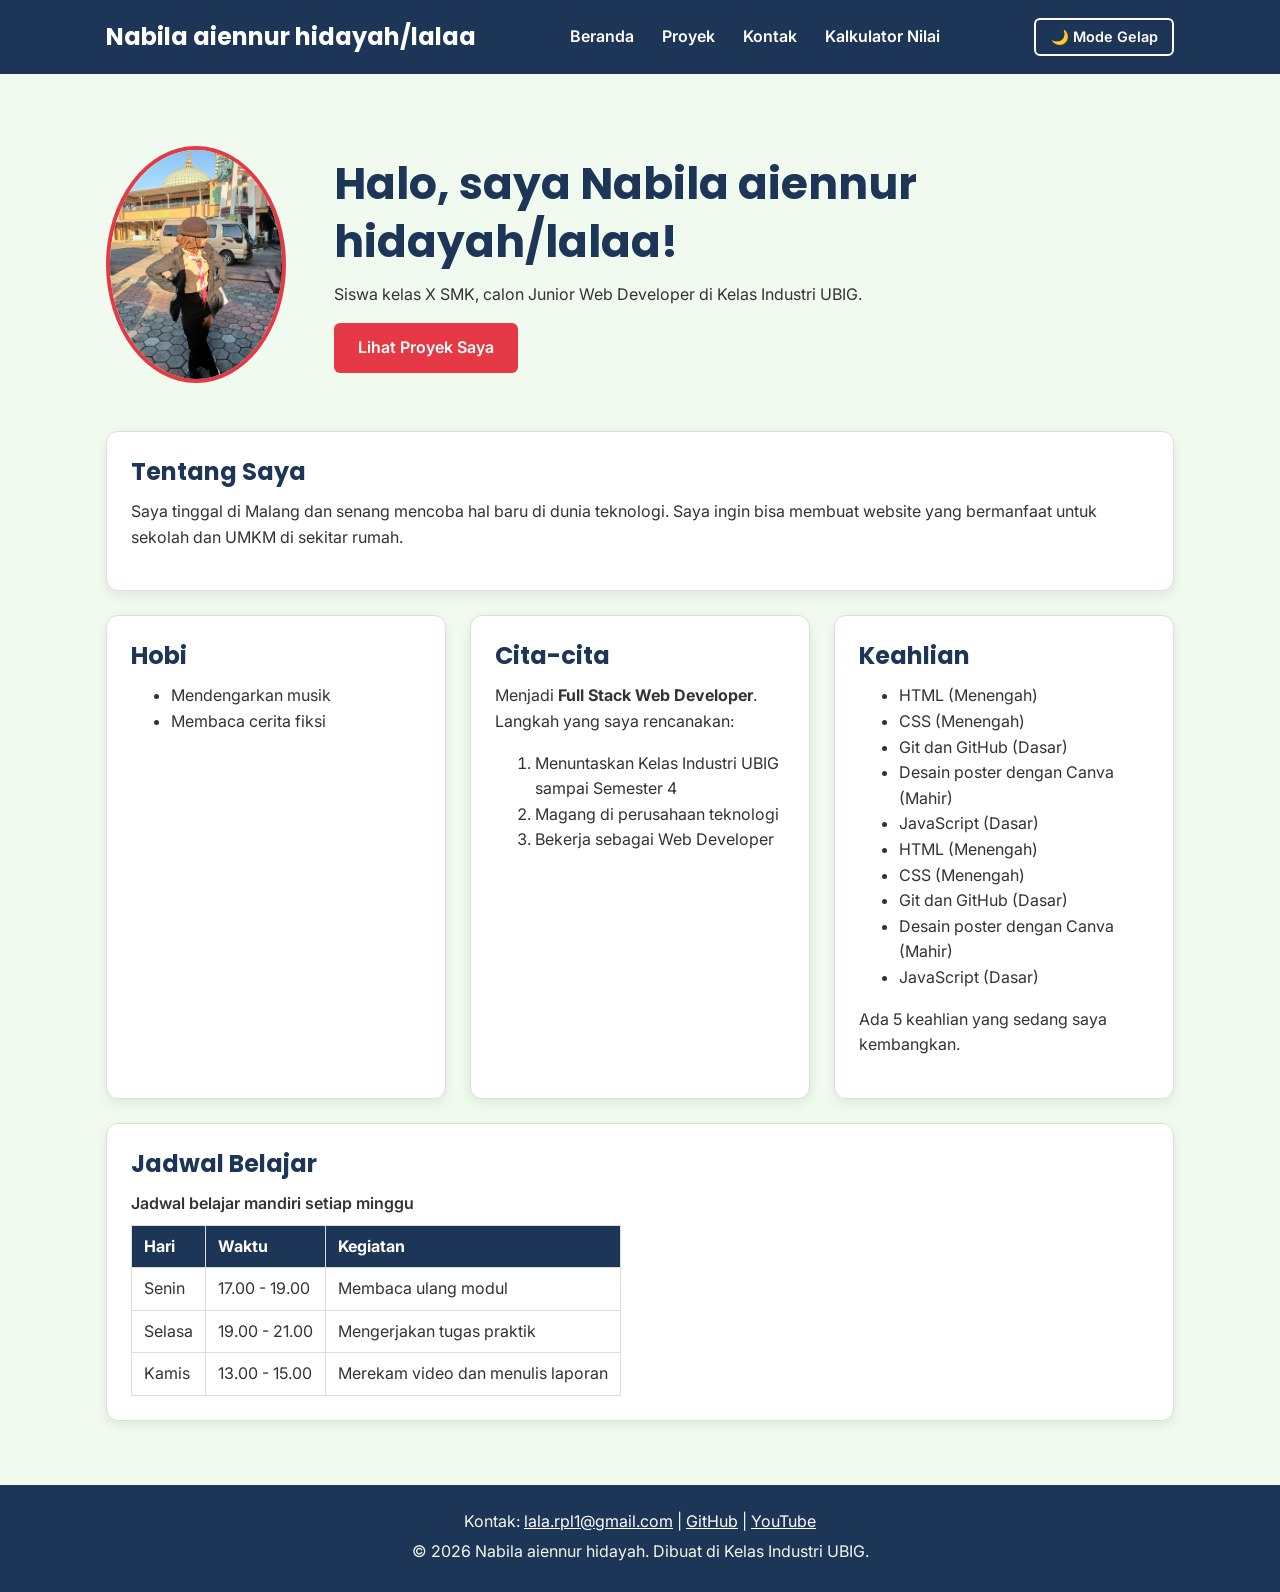
==== commit 596a5359: "Upload tugas" ====
--- a/index.html
+++ b/index.html
@@ -45,7 +45,7 @@
       <section class="hero">
         <img src="img/myfoto.jpeg.jpg " alt="Foto profil Nabila aiennur hidayah" width="180">
         <div>
-          <h2>Halo, saya Nabila aiennur hidayah!</h2>
+          <h2>Halo, saya Nabila aiennur hidayah/lalaa!</h2>
           <p>Siswa kelas X SMK, calon Junior Web Developer di Kelas Industri UBIG.</p>
           <a href="proyek.html" class="tombol">Lihat Proyek Saya</a>
         </div>
